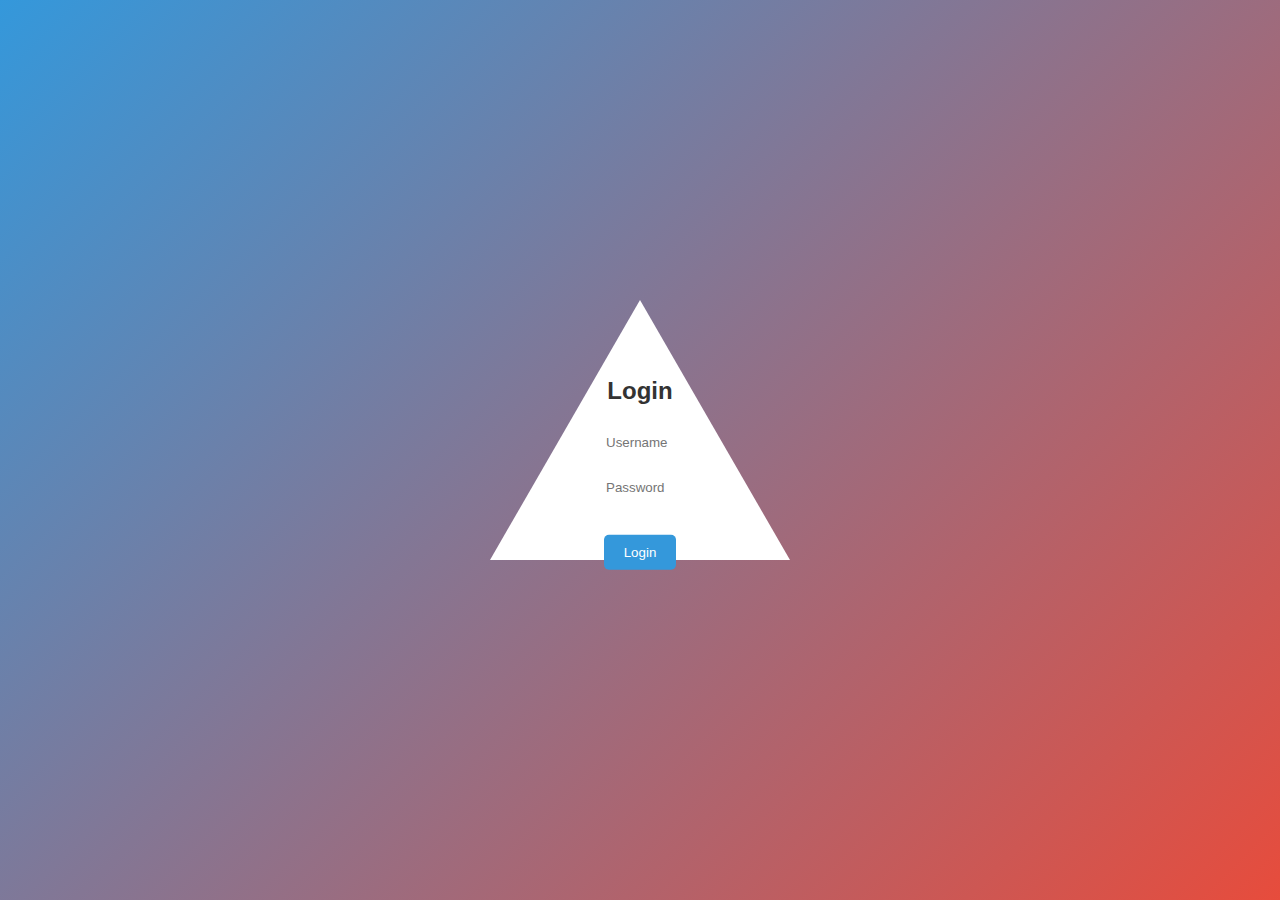
==== 1st/index.html @ 4c334b9c "new" ====
<!DOCTYPE html>
<html lang="en">
<head>
    <meta charset="UTF-8">
    <meta name="viewport" content="width=device-width, initial-scale=1.0">
    <title>Triangle Login Page</title>
    <link rel="stylesheet" href="../style.css">
</head>
<body>
    <div class="login-container">
        <div class="triangle"></div>
        <form class="login-form" id="loginForm">
            <h2>Login</h2>
            <input type="text" placeholder="Username" required>
            <input type="password" placeholder="Password" required>
            <button type="submit">Login</button>
        </form>
    </div>
    <script src="../jss.js"></script>
</body>
</html>
---- style.css ----
* {
    margin: 0;
    padding: 0;
    box-sizing: border-box;
    font-family: Arial, sans-serif;
}

body {
    display: flex;
    justify-content: center;
    align-items: center;
    height: 100vh;
    background: linear-gradient(135deg, #3498db, #e74c3c);
}

.login-container {
    position: relative;
    width: 300px;
    height: 300px;
}

.triangle {
    width: 0;
    height: 0;
    border-left: 150px solid transparent;
    border-right: 150px solid transparent;
    border-bottom: 260px solid white;
    position: absolute;
    top: 0;
    left: 0;
    transition: 0.5s ease-in-out;
}

.triangle:hover {
    border-bottom: 260px solid red;
    filter: drop-shadow(0 0 20px blue);
}

.login-form {
    position: absolute;
    top: 50%;
    left: 50%;
    transform: translate(-50%, -40%);
    text-align: center;
    padding: 20px;
}

.login-form h2 {
    margin-bottom: 20px;
    color: #333;
}

.login-form input {
    display: block;
    margin: 10px auto;
    padding: 10px;
    width: 80%;
    border: none;
    outline: none;
    border-radius: 5px;
    background-color: rgba(255, 255, 255, 0.7);
}

.login-form button {
    margin-top: 20px;
    padding: 10px 20px;
    background-color: #3498db;
    border: none;
    border-radius: 5px;
    color: white;
    cursor: pointer;
    transition: background-color 0.3s ease;
}

.login-form button:hover {
    background-color: #2980b9;
}

/* Bubble transition */
.login-container:hover .triangle {
    animation: bubbleEffect 1s infinite;
}

@keyframes bubbleEffect {
    0% {
        filter: blur(0);
    }
    50% {
        filter: blur(10px);
    }
    100% {
        filter: blur(0);
    }
}
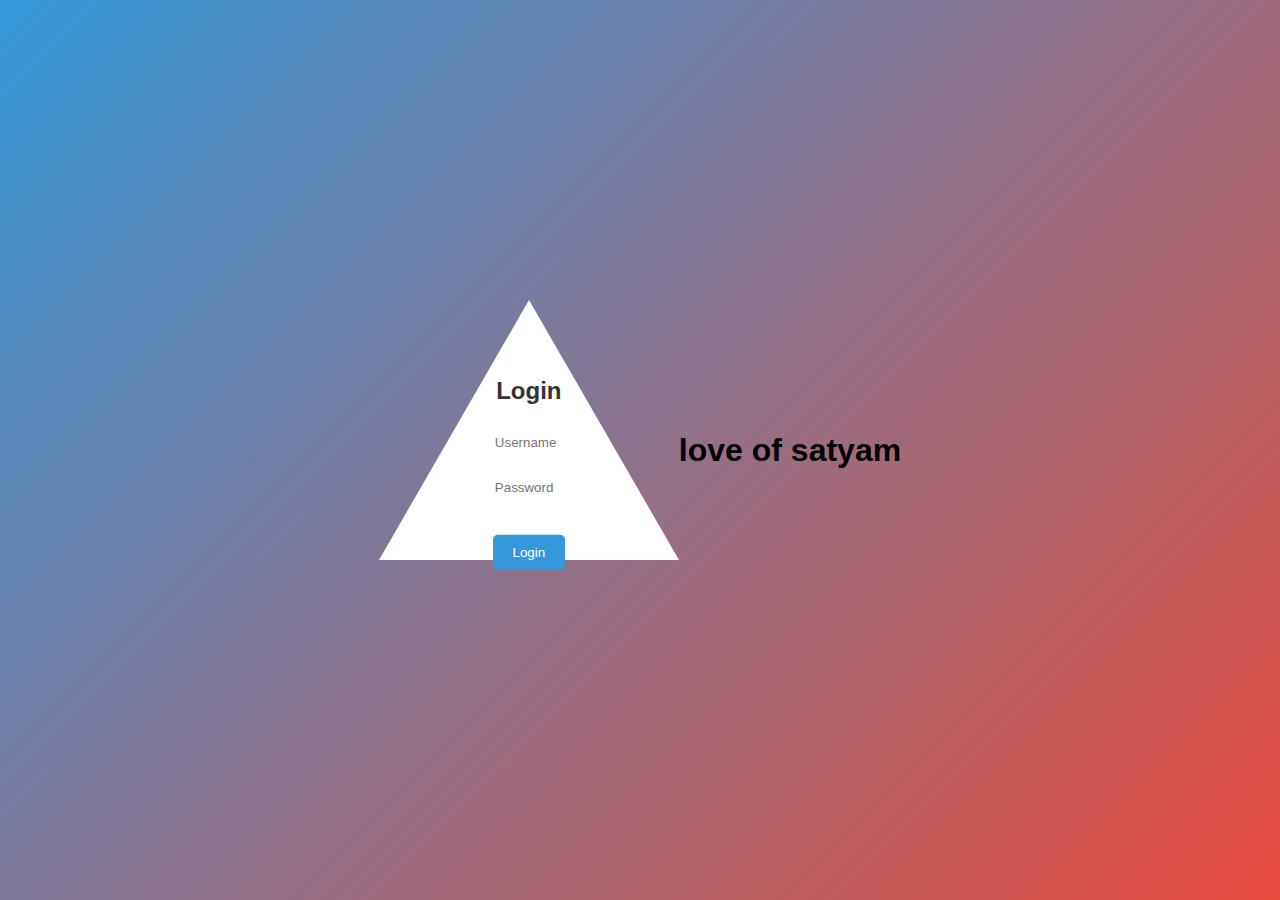
==== commit 1270069d: "log" ====
--- a/1st/index.html
+++ b/1st/index.html
@@ -15,7 +15,11 @@
             <input type="password" placeholder="Password" required>
             <button type="submit">Login</button>
         </form>
+        
     </div>
+    <footer>
+        <h1>love of satyam</h1>
+    </footer>
     <script src="../jss.js"></script>
 </body>
 </html>
